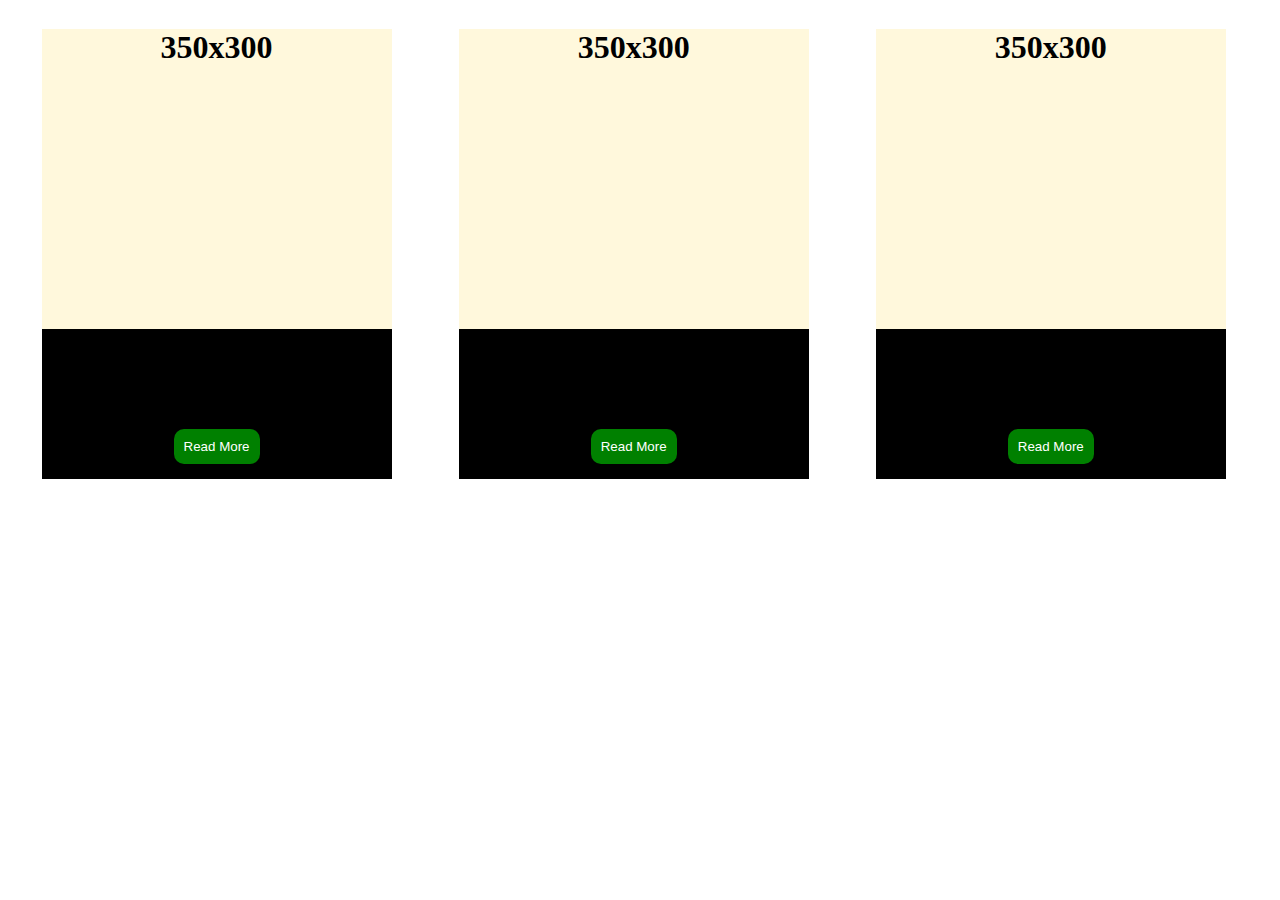
==== test.html @ 3e0b9f37 "Protfolio page done except footer" ====
<!DOCTYPE html>
<html lang="en">

<head>

    <meta charset="UTF-8">
    <meta name="viewport" content="width=device-width, initial-scale=1.0">
    <meta http-equiv="X-UA-Compatible" content="ie=edge">
    <title>Document</title>
    <link type='text/css' rel='stylesheet' href='../css/portfolio.css' />
</head>

<body>
    <div class='three-row-picture-description;'>
        <div class='each-card-div'>
            <center>
                <div class='card'>
                    <div class='card-img-div'>
                        <!--- Portfolio image goes here-->
                        <!--<img style='width:100%;height:300px'/>Remove H1 TExt--->
                        <h1>350x300</h1>
                    </div>
                    <div class='card-text-div'>
                        <div style='height:100px;width: 100%'>
                            <!---Your message goes here-->
                        </div>
                        <center><button>Read More</button></center>
                    </div>

                </div>
            </center>
        </div>
        <div class='each-card-div'>
            <center>
                <div class='card'>
                    <div class='card-img-div'>
                        <!--- Portfolio image goes here-->
                        <!--<img style='width:100%;height:300px'/>Remove H1 TExt--->
                        <h1>350x300</h1>
                    </div>
                    <div class='card-text-div'>
                        <div style='height:100px;width: 100%'>
                            <!---Your message goes here-->
                        </div>
                        <center><button>Read More</button></center>
                    </div>

                </div>
            </center>
        </div>
        <div class='each-card-div'>
            <center>
            <div class='card'>
                <div class='card-img-div'>
                    <!--- Portfolio image goes here-->
                    <!--<img style='width:100%;height:300px'/>Remove H1 TExt--->
                    <h1>350x300</h1>
                </div>
                <div class='card-text-div'>
                    <div style='height:100px;width: 100%'>
                        <!---Your message goes here-->
                    </div>
                    <center><button>Read More</button></center>
                </div>

            </div>
            </center>
        </div>
    </div>
</body>

</html>
---- css/portfolio.css ----
.colser-look{
    margin:20px 0px 20px 0px;
}
.three-row-picture-description{
    width: 100%;
}
.each-card-div{
    float:left;
    width:33%;
}
.card{
    width:350px;
    height: 450px;
}
.card-img-div{
    width:100%;
    height:300px;
    background-color: cornsilk;
}
.card-text-div{
    width:100%;
    height:150px;
    background-color: black;
    color:white;
}
.card button{
    background-color:green;
    border:none;
    border-radius: 10px;
    padding: 10px;color:white;
}
.card button:hover{
    background-color:greenyellow;
    color:black;
}
.footer-div{
    height: 50px;
    margin-top:20px;
    clear: both;
}
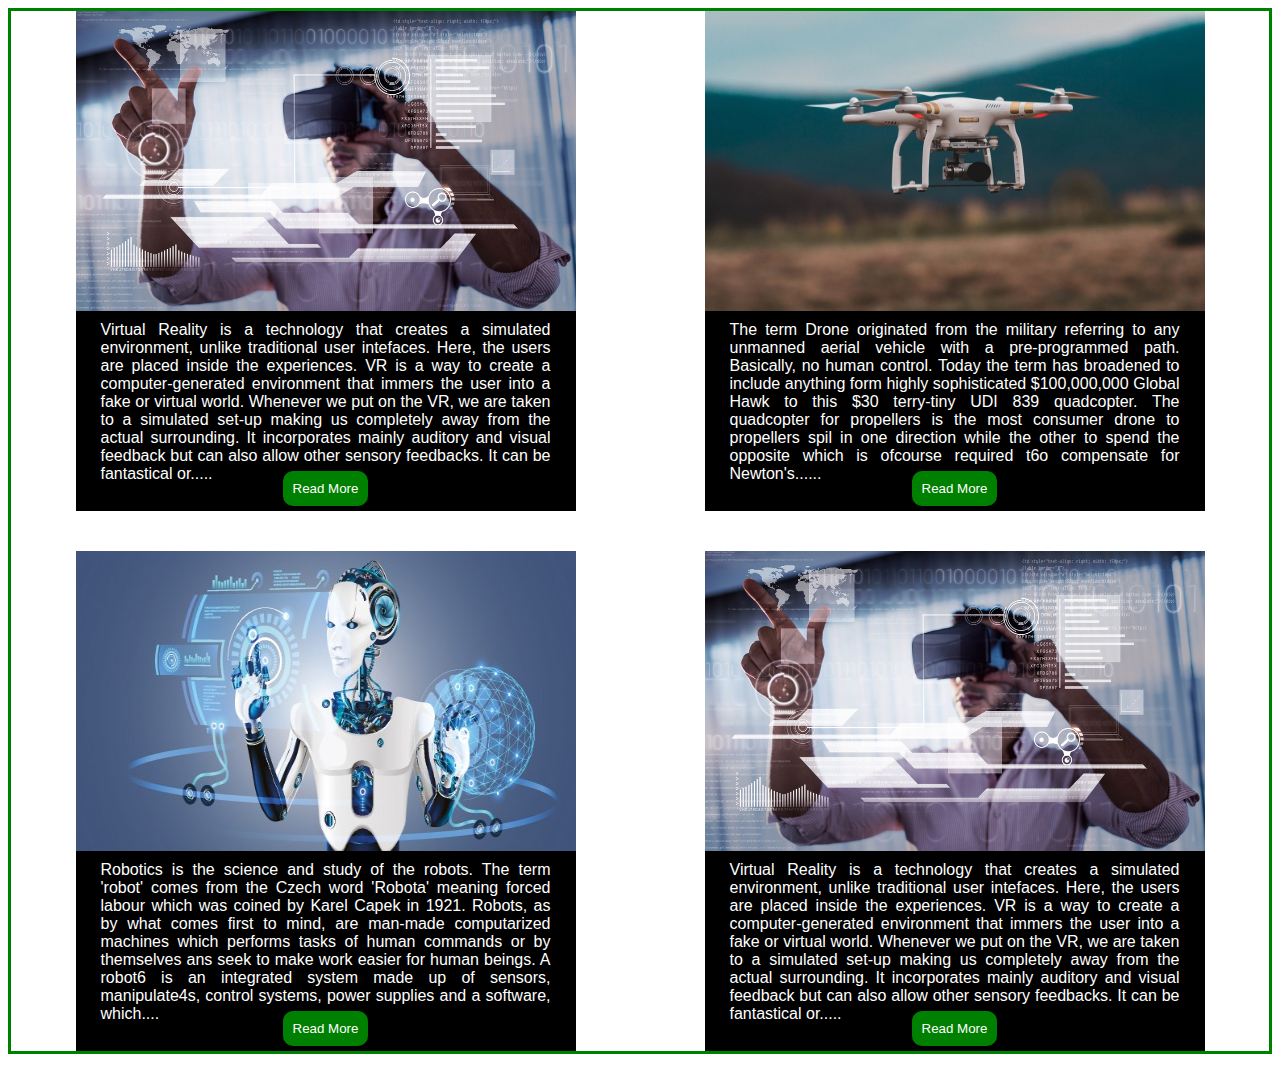
==== commit 3cd9b859: "Blogs page done" ====
--- a/test.html
+++ b/test.html
@@ -7,22 +7,27 @@
     <meta name="viewport" content="width=device-width, initial-scale=1.0">
     <meta http-equiv="X-UA-Compatible" content="ie=edge">
     <title>Document</title>
-    <link type='text/css' rel='stylesheet' href='../css/portfolio.css' />
+    <link type='text/css' rel='stylesheet' href='../css/test.css' />
 </head>
 
 <body>
-    <div class='three-row-picture-description;'>
+    <div class='articles-wrapper'>
         <div class='each-card-div'>
             <center>
                 <div class='card'>
                     <div class='card-img-div'>
-                        <!--- Portfolio image goes here-->
-                        <!--<img style='width:100%;height:300px'/>Remove H1 TExt--->
-                        <h1>350x300</h1>
+                        <img src='images/vr1.jpg'/>
                     </div>
                     <div class='card-text-div'>
-                        <div style='height:100px;width: 100%'>
-                            <!---Your message goes here-->
+                        <div style='height:160px;width: 100%'>
+                            <p>
+                            Virtual Reality is a technology that creates a simulated environment, unlike traditional user intefaces.
+                            Here, the users are placed inside the experiences.
+                            VR is a way to create a computer-generated environment that immers the user into a fake or virtual world.
+                            Whenever we put on the VR, we are taken to a simulated set-up
+                            making us completely away from the actual surrounding. It incorporates mainly auditory and visual feedback
+                            but can also allow other sensory feedbacks. It can be fantastical
+                            or.....</p>
                         </div>
                         <center><button>Read More</button></center>
                     </div>
@@ -30,17 +35,26 @@
                 </div>
             </center>
         </div>
+
+
+
+
         <div class='each-card-div'>
             <center>
                 <div class='card'>
                     <div class='card-img-div'>
-                        <!--- Portfolio image goes here-->
-                        <!--<img style='width:100%;height:300px'/>Remove H1 TExt--->
-                        <h1>350x300</h1>
+                        <img src='images/drones.jpg'/>
                     </div>
                     <div class='card-text-div'>
-                        <div style='height:100px;width: 100%'>
-                            <!---Your message goes here-->
+                        <div style='height:160px;width: 100%'>
+                            <p>
+                                The term Drone originated from the military referring to any unmanned aerial vehicle with a pre-programmed
+                                path. Basically, no human control. Today the term has broadened
+                                to include anything form highly sophisticated $100,000,000 Global Hawk to this $30 terry-tiny UDI 839
+                                quadcopter. The quadcopter for propellers is the most consumer drone to
+                                propellers spil in one direction while the other to spend the opposite which is ofcourse required t6o
+                                compensate for Newton's......
+                  </p>
                         </div>
                         <center><button>Read More</button></center>
                     </div>
@@ -48,25 +62,59 @@
                 </div>
             </center>
         </div>
+
+
         <div class='each-card-div'>
             <center>
-            <div class='card'>
-                <div class='card-img-div'>
-                    <!--- Portfolio image goes here-->
-                    <!--<img style='width:100%;height:300px'/>Remove H1 TExt--->
-                    <h1>350x300</h1>
+                <div class='card'>
+                    <div class='card-img-div'>
+                        <img src='images/robot.jpg'/>
+                    </div>
+                    <div class='card-text-div'>
+                        <div style='height:160px;width: 100%'>
+                            <p>
+                                Robotics is the science and study of the robots. The term 'robot' comes from the Czech word 'Robota'
+                                meaning forced labour which was coined by Karel Capek in 1921. Robots, as by what comes first to mind, are
+                                man-made computarized machines which performs
+                                tasks of human commands or by themselves ans seek to make work easier for human beings. A robot6 is an
+                                integrated system made up of sensors, manipulate4s, control systems, power supplies and a software, which....
+                  </p>
+                        </div>
+                        <center><button>Read More</button></center>
+                    </div>
+
                 </div>
-                <div class='card-text-div'>
-                    <div style='height:100px;width: 100%'>
-                        <!---Your message goes here-->
+            </center>
+        </div>
+
+
+
+
+        <div class='each-card-div'>
+            <center>
+                <div class='card'>
+                    <div class='card-img-div'>
+                        <img src='images/vr1.jpg'/>
                     </div>
-                    <center><button>Read More</button></center>
+                    <div class='card-text-div'>
+                        <div style='height:160px;width: 100%'>
+                            <p>
+                            Virtual Reality is a technology that creates a simulated environment, unlike traditional user intefaces.
+                            Here, the users are placed inside the experiences.
+                            VR is a way to create a computer-generated environment that immers the user into a fake or virtual world.
+                            Whenever we put on the VR, we are taken to a simulated set-up
+                            making us completely away from the actual surrounding. It incorporates mainly auditory and visual feedback
+                            but can also allow other sensory feedbacks. It can be fantastical
+                            or.....</p>
+                        </div>
+                        <center><button>Read More</button></center>
+                    </div>
+
                 </div>
-
-            </div>
             </center>
         </div>
     </div>
+       
 </body>
 
 </html>--- a/css/test.css
+++ b/css/test.css
@@ -0,0 +1,48 @@
+.articles-wrapper{
+    display:grid;
+    grid-template-columns: 1fr 1fr;
+    grid-template-rows: 1fr 1fr;
+    grid-row-gap: 40px;
+    justify-items: center;
+    border:solid green;
+}
+.each-card-div{
+    width:500px;
+}
+.card{
+    width:500px;
+    height: 500px;
+}
+.card-img-div{
+    width:500px;
+    height:300px;
+    background-color: cornsilk;
+}
+.card-img-div img{
+    width:500px;
+    height:300px;
+}
+.card-text-div{
+    width:500px;
+    height:200px;
+    background-color: black;
+}
+.card-text-div p{
+    width:90%;
+    height:200px;
+    font-family: 'Arial';
+    text-align: justify;
+    margin:0;
+    padding:10px 0px 10px 0px;
+    color:white;
+}
+.card button{
+    background-color:green;
+    border:none;
+    border-radius: 10px;
+    padding: 10px;color:white;
+}
+.card button:hover{
+    background-color:greenyellow;
+    color:black;
+}